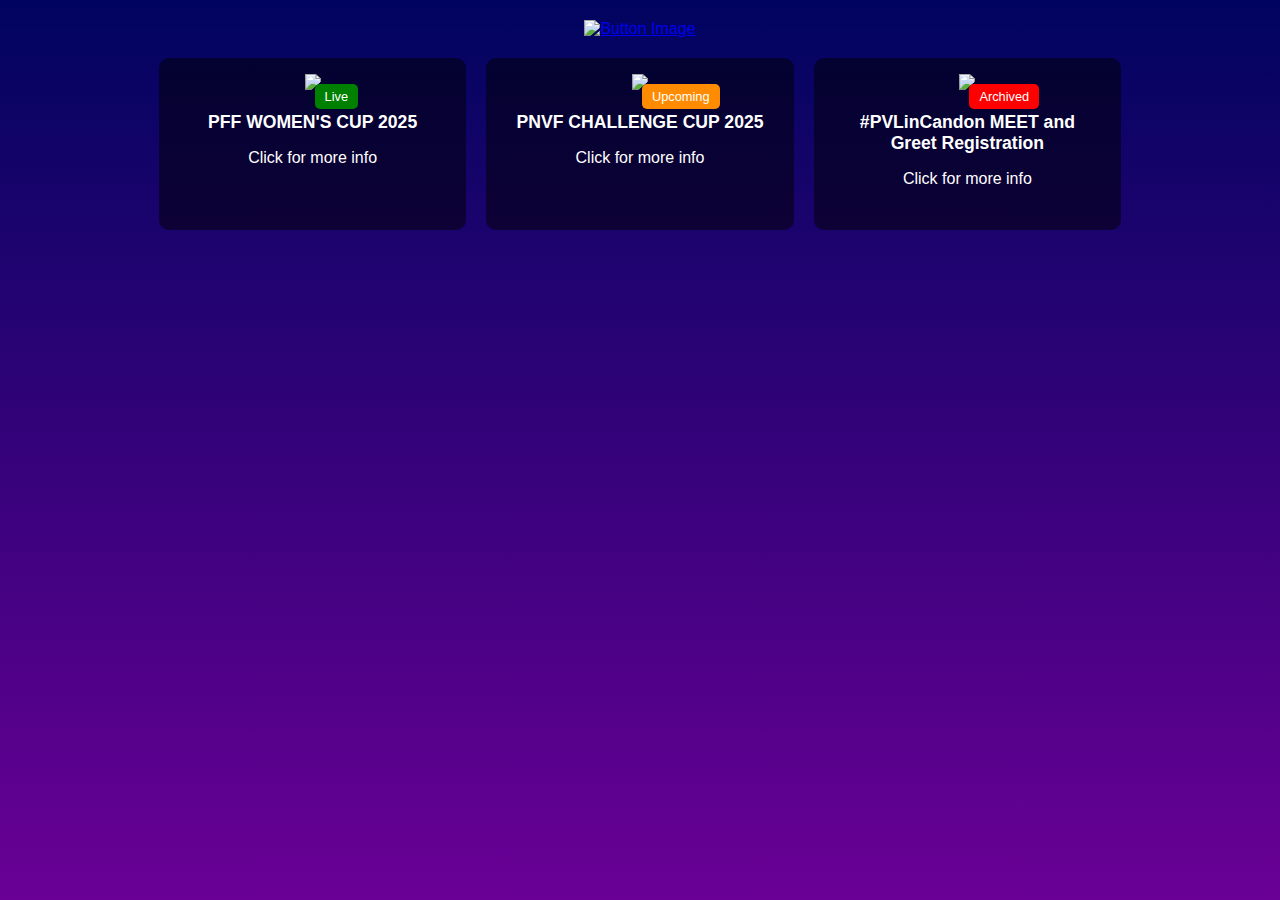
==== index.html @ a5f7403b "Add files via upload" ====
<!DOCTYPE html>
<html lang="en">
<head>
    <meta charset="UTF-8">
    <meta name="viewport" content="width=device-width, initial-scale=1.0">
    <title>Ticket Central</title>
    <link rel="stylesheet" href="index.css">
</head>

<body>
    <div class="container">
        <div class="header">
            <a href="index.html">
                <img src="C:\Users\Admin\Desktop\PUP FILES\Web Development\Website\logo.png" 
                alt="Button Image" style="width: 400px; height: auto;">
            </a>
        </div>

        <div class="events">

            <a href= "Event1.html" class="event-card">
                <span class="badge live">Live</span>
                <img src="C:\Users\Admin\Desktop\PUP FILES\Web Development\Website\event1.jpg">
                <div class="content">
                    <h3>PFF WOMEN'S CUP 2025</h3>
                    <p>Click for more info</p>
                </div>
            </a>

            <a href = "Event2.html" class = "event-card">
                <span class="badge upcoming">Upcoming</span>
                <img src="C:\Users\Admin\Desktop\PUP FILES\Web Development\Website\event2.jpg">
                <div class="content">
                    <h3>PNVF CHALLENGE CUP 2025</h3>
                    <p>Click for more info</p>
                </div>
            </a>

            <a href = "Event3.html" class="event-card">
                <span class="badge archived">Archived</span>
                <img src="C:\Users\Admin\Desktop\PUP FILES\Web Development\Website\event3.jpg">
                <div class="content">
                    <h3>#PVLinCandon MEET and Greet Registration</h3>
                    <p>Click for more info</p>
                </div>
            </a>
        </div>
    </div>
</body>
</html>
---- index.css ----
body {
font-family: Arial, sans-serif;
background: linear-gradient(to bottom, #00045f, #6a0096);
color: white;
margin: 0;
padding: 0;
overflow: hidden;
}

html {
margin: 0;
padding: 0;
height: 100%;
overflow: hidden; 
}

.container {
padding: 20px;
}

.header {
text-align: center;
margin-bottom: 20px;
}

.events {
display: flex;
flex-wrap: wrap;
gap: 20px;
justify-content: center;
}

.event1 {
display: flex;
flex-wrap: wrap;
gap: 20px;
justify-content: center;
}

.event-card {
background-color: #00000080;
border-radius: 10px;
width: calc(26% - 15px);
overflow: hidden;
text-align: center;
box-sizing: border-box;
transition: transform 0.3s ease;
color: white;
padding: 16px;
text-decoration: none;
}

.event-card:hover {
transform: scale(1.05);
}

.event-card img {
width: 100%;
height: auto;
object-fit: cover;
}

.event-card .badge.live {
position: absolute;
margin-top: 10px;
margin-left: 10px;
background-color: green;
color: white;
padding: 5px 10px;
border-radius: 5px;
font-size: 0.8em;
}

.event-card .badge.upcoming {
position: absolute;
margin-top: 10px;
margin-left: 10px;
background-color: darkorange;
color: white;
padding: 5px 10px;
border-radius: 5px;
font-size: 0.8em;
}

.event-card .badge.archived {
position: absolute;
margin-top: 10px;
margin-left: 10px;
background-color: red;
color: white;
padding: 5px 10px;
border-radius: 5px;
font-size: 0.8em;
}

.event-card .content {
padding: 10px;
}

.event-card .content h3 {
margin: 8px 0;
font-size: 1.1em;
}

.event-card .content a {
display: inline-block;
margin-top: 10px;
padding: 8px 12px;
background-color: #6c63ff;
color: white;
text-decoration: none;
border-radius: 5px;
font-size: 0.8em;
}

.event-card .content a:hover {
background-color: #5845d8;
}

.back-button {
display: inline-block;
margin-top: 20px;
padding: 10px 20px;
background-color: #00000080;
color: white;
text-decoration: none;
border-radius: 5px;
font-size: 1em;
text-align: center;
}

.back-button:hover {
background-color: #5845d8;
}

.buy-ticket-button {
display: inline-block;
margin-top: 20px;
padding: 10px 20px;
background-color: #00000080; 
color: white;
text-decoration: none;
border-radius: 5px;
font-size: 1em;
text-align: center;
}

.buy-ticket-button:hover {
background-color: #45a049; 
}

.checkout-button {
display: inline-block;
margin-top: 20px;
padding: 10px 20px;
background-color: #00000080; 
color: white;
text-decoration: none;
border-radius: 5px;
font-size: 1em;
text-align: center;
border: none; 
outline: none; 
}

.checkout-button:hover {
background-color: #45a049; 
}

.checkout-goback {
position: fixed;
top: 55%; 
left: 60%; 
padding: 10px 20px;
background-color: #00000080;
color: white;
text-decoration: none;
border-radius: 5px;
}

.checkout-goback:hover {
background-color: #5845d8;
}
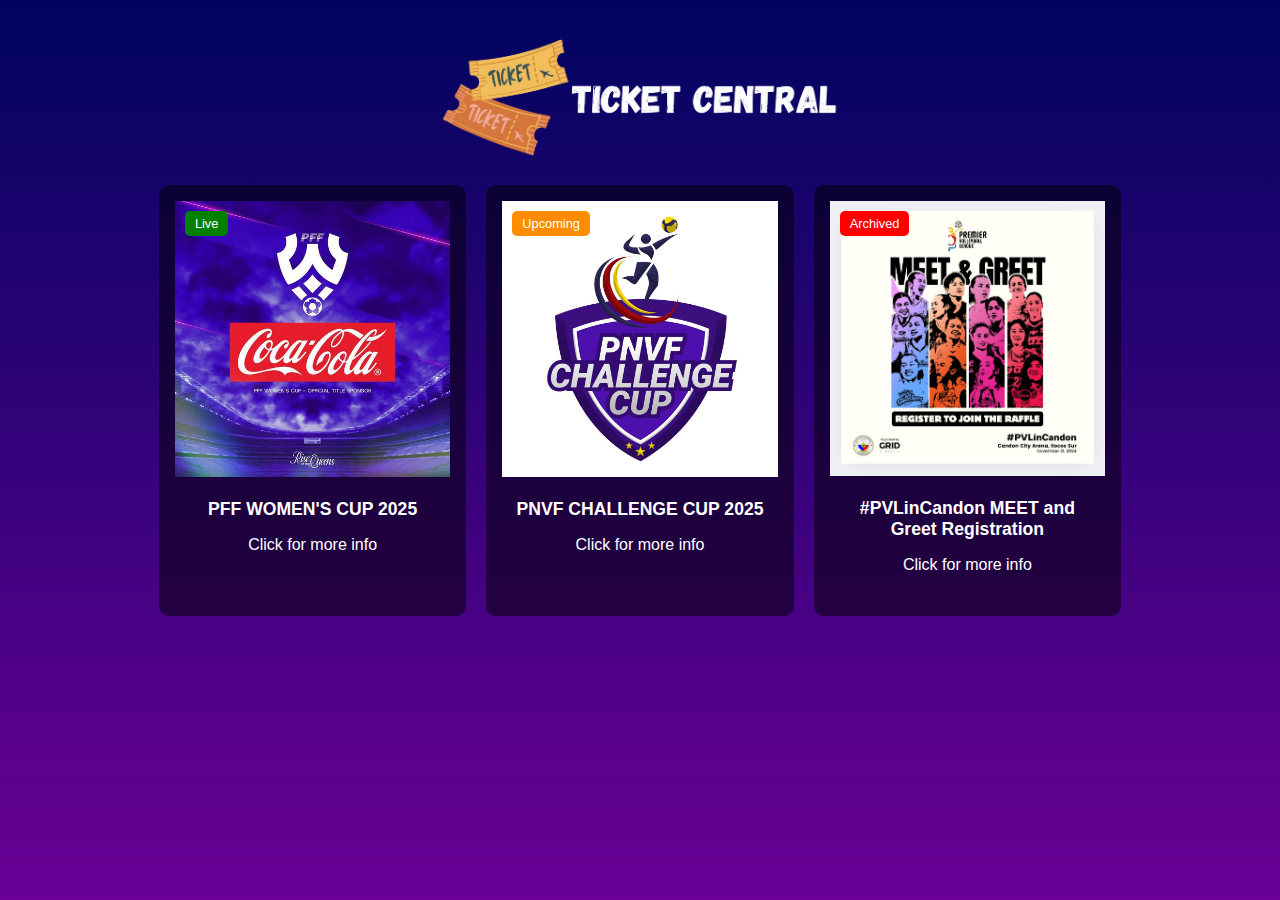
==== commit 45c95cea: "Update index.html" ====
--- a/index.html
+++ b/index.html
@@ -11,8 +11,7 @@
     <div class="container">
         <div class="header">
             <a href="index.html">
-                <img src="C:\Users\Admin\Desktop\PUP FILES\Web Development\Website\logo.png" 
-                alt="Button Image" style="width: 400px; height: auto;">
+                <img src="logo.png" alt="Button Image" style="width: 400px; height: auto;">
             </a>
         </div>
 
@@ -20,7 +19,7 @@
 
             <a href= "Event1.html" class="event-card">
                 <span class="badge live">Live</span>
-                <img src="C:\Users\Admin\Desktop\PUP FILES\Web Development\Website\event1.jpg">
+                <img src="event1.jpg">
                 <div class="content">
                     <h3>PFF WOMEN'S CUP 2025</h3>
                     <p>Click for more info</p>
@@ -29,7 +28,7 @@
 
             <a href = "Event2.html" class = "event-card">
                 <span class="badge upcoming">Upcoming</span>
-                <img src="C:\Users\Admin\Desktop\PUP FILES\Web Development\Website\event2.jpg">
+                <img src="event2.jpg">
                 <div class="content">
                     <h3>PNVF CHALLENGE CUP 2025</h3>
                     <p>Click for more info</p>
@@ -38,7 +37,7 @@
 
             <a href = "Event3.html" class="event-card">
                 <span class="badge archived">Archived</span>
-                <img src="C:\Users\Admin\Desktop\PUP FILES\Web Development\Website\event3.jpg">
+                <img src="event3.jpg">
                 <div class="content">
                     <h3>#PVLinCandon MEET and Greet Registration</h3>
                     <p>Click for more info</p>
@@ -47,4 +46,4 @@
         </div>
     </div>
 </body>
-</html>+</html>
